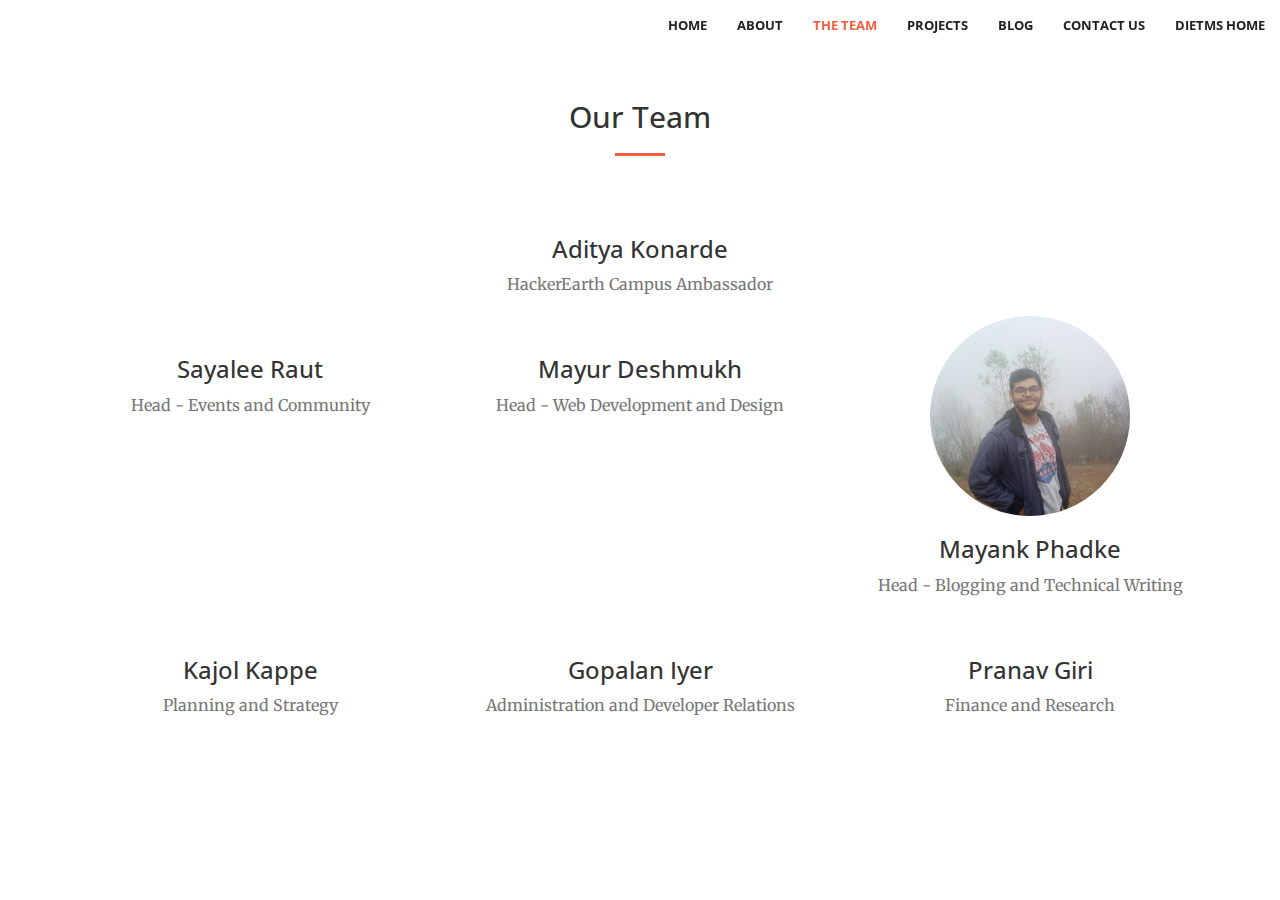
==== team.html @ 294db790 "Added active class to navbar tab" ====
<!DOCTYPE html>
<html lang="en">

<head>
    <link rel="icon" type="image/png" sizes="16x16" href="img/favicon-16x16.png">
    <meta charset="utf-8">
    <meta name="theme-color" content="#691A99">
    <meta http-equiv="X-UA-Compatible" content="IE=edge">
    <meta name="viewport" content="width=device-width, initial-scale=1">
    <meta name="description" content="">
    <meta name="author" content="">

    <title>2B||!2B - The coding club</title>

    <!-- Bootstrap Core CSS -->
    <link href="vendor/bootstrap/css/bootstrap.min.css" rel="stylesheet">

    <!-- Custom Fonts -->
    <link href="vendor/font-awesome/css/font-awesome.min.css" rel="stylesheet" type="text/css">
    <link href='https://fonts.googleapis.com/css?family=Open+Sans:300italic,400italic,600italic,700italic,800italic,400,300,600,700,800' rel='stylesheet' type='text/css'>
    <link href='https://fonts.googleapis.com/css?family=Merriweather:400,300,300italic,400italic,700,700italic,900,900italic' rel='stylesheet' type='text/css'>

    <!-- Plugin CSS -->
    <link href="vendor/magnific-popup/magnific-popup.css" rel="stylesheet">

    <!-- Theme CSS -->
    <link href="css/creative.min.css" rel="stylesheet">
    <style>
        .navbar-default .navbar-header .navbar-brand {
            color: #F05F40;
        }

        .navbar-default .nav> li> a,
        .navbar-default .nav> li> a:focus {
            color: #222;
        }

        .navbar-default .nav> li> a:focus:hover,
        .navbar-default .nav> li> a:hover {
            color: #F05F40;
        }
    </style>

    <!-- HTML5 Shim and Respond.js IE8 support of HTML5 elements and media queries -->
    <!-- WARNING: Respond.js doesn't work if you view the page via file:// -->
    <!--[if lt IE 9]>
        <script src="https://oss.maxcdn.com/libs/html5shiv/3.7.0/html5shiv.js"></script>
        <script src="https://oss.maxcdn.com/libs/respond.js/1.4.2/respond.min.js"></script>
    <![endif]-->

</head>

<body id="page-top">

    <nav id="mainNav" class="navbar navbar-default navbar-fixed-top">
        <div class="container-fluid">
            <!-- Brand and toggle get grouped for better mobile display -->
            <div class="navbar-header">
                <button type="button" class="navbar-toggle collapsed" data-toggle="collapse" data-target="#bs-example-navbar-collapse-1">
                    <span class="sr-only">Toggle navigation</span> Menu <i class="fa fa-bars"></i>
                </button>
                <a class="navbar-brand page-scroll" href="#page-top">~/DIEMS</a>
            </div>

            <!-- Collect the nav links, forms, and other content for toggling -->
            <div class="collapse navbar-collapse" id="bs-example-navbar-collapse-1">
                <ul class="nav navbar-nav navbar-right">
                    <li>
                        <a class="page-scroll" href="index.html">Home</a>
                    </li>
                    <li>
                        <a class="page-scroll" href="index.html#about">About</a>
                    </li>
                    <li class="active">
                        <a class="page-scroll active" href="team.html">The Team</a>
                    </li>
                    <li>
                        <a class="page-scroll" href="index.html#portfolio">Projects</a>
                    </li>
                    <li>
                        <a class="page-scroll" href="index.html">Blog</a>
                    </li>
                    <li>
                        <a class="page-scroll" href="#contact">Contact Us</a>
                    </li>
                    <li>
                        <a class="page-scroll" href="http://dietms.org">DIETMS Home</a>
                    </li>
                </ul>
            </div>
            <!-- /.navbar-collapse -->
        </div>
        <!-- /.container-fluid -->
    </nav>
    <!-- Team Section -->
    <section id="Team">
        <div class="container">
            <div class="row">
                <div class="col-lg-12 text-center">
                    <h2 class="section-heading">Our Team</h2>
                    <hr class="primary">
                </div>
            </div>
        </div>
        <div class="container">
            <div class="row">
                <div class="col-lg-12 text-center">
                    <div class="service-box">
                        <img class="img-circle img-center" height="200px" src="img/aditya.jpg" alt="">
                        <h3>Aditya Konarde</h3>
                        <p class="text-muted">HackerEarth Campus Ambassador</p>
                    </div>
                </div>
                <div class="col-lg-4 col-md-6 text-center">
                    <div class="service-box">
                        <img class="img-circle img-center" height="200px" src="img/sayalee.jpg" alt="">
                        <h3>Sayalee Raut</h3>
                        <p class="text-muted">Head - Events and Community</p>
                    </div>
                </div>
                <div class="col-lg-4 col-md-6 text-center">
                    <div class="service-box">
                        <img class="img-circle img-center" height="200px" src="img/mayur.jpg" alt="">
                        <h3>Mayur Deshmukh</h3>
                        <p class="text-muted">Head - Web Development and Design</p>
                    </div>
                </div>
                <div class="col-lg-4 col-md-6 text-center">
                    <div class="service-box">
                        <img class="img-circle img-center" height="200px" src="img/mayank.jpg" alt="">
                        <h3>Mayank Phadke</h3>
                        <p class="text-muted">Head - Blogging and Technical Writing</p>
                    </div>
                </div>
                <div class="col-lg-4 col-md-6 text-center">
                    <div class="service-box">
                        <img class="img-circle img-center" height="200px" src="img/kajol.jpg" alt="">
                        <h3>Kajol Kappe</h3>
                        <p class="text-muted">Planning and Strategy</p>
                    </div>
                </div>
                <div class="col-lg-4 col-md-6 text-center">
                    <div class="service-box">
                        <img class="img-circle img-center" height="200px" src="img/gopalan.jpg" alt="">
                        <h3>Gopalan Iyer</h3>
                        <p class="text-muted">Administration and Developer Relations</p>
                    </div>
                </div>
                <div class="col-lg-4 col-md-6 text-center">
                    <div class="service-box">
                        <img class="img-circle img-center" height="200px" src="http://placehold.it/200x200" alt="">
                        <h3>Pranav Giri</h3>
                        <p class="text-muted">Finance and Research</p>
                    </div>
                </div>
            </div>
        </div>
    </section>
    <!-- jQuery -->
    <script src="vendor/jquery/jquery.min.js"></script>

    <!-- Bootstrap Core JavaScript -->
    <script src="vendor/bootstrap/js/bootstrap.min.js"></script>

    <!-- Plugin JavaScript -->
    <script src="https://cdnjs.cloudflare.com/ajax/libs/jquery-easing/1.3/jquery.easing.min.js"></script>
    <script src="vendor/scrollreveal/scrollreveal.min.js"></script>
    <script src="vendor/magnific-popup/jquery.magnific-popup.min.js"></script>

    <!-- Theme JavaScript -->
    <script src="js/creative.min.js"></script>

</body>

</html>
---- css/creative.min.css ----
/*!
 * Start Bootstrap - Creative v3.3.7+1 (http://startbootstrap.com/template-overviews/creative)
 * Copyright 2013-2016 Start Bootstrap
 * Licensed under MIT (https://github.com/BlackrockDigital/startbootstrap/blob/gh-pages/LICENSE)
 */.navbar-default,a{-webkit-transition:all .35s;-moz-transition:all .35s}header,header .header-content{position:relative;width:100%;text-align:center}body,html{height:100%;width:100%}body{font-family:Merriweather,'Helvetica Neue',Arial,sans-serif;webkit-tap-highlight-color:#222}.btn,.navbar-default,.navbar-default .navbar-header .navbar-brand,h1,h2,h3,h4,h5,h6{font-family:'Open Sans','Helvetica Neue',Arial,sans-serif}hr{border-color:#F05F40;border-width:3px;max-width:50px}hr.light{border-color:#fff}a{transition:all .35s;color:#F05F40}a:focus,a:hover{color:#eb3812}p{font-size:16px;line-height:1.5;margin-bottom:20px}.bg-primary{background-color:#F05F40}.bg-dark{background-color:#222;color:#fff}.text-faded{color:rgba(255,255,255,.7)}section{padding:100px 0}aside{padding:50px 0}.no-padding{padding:0}.navbar-default{background-color:#fff;border-color:rgba(34,34,34,.05);transition:all .35s}.btn-default,.portfolio-box .portfolio-box-caption{-webkit-transition:all .35s;-moz-transition:all .35s}.navbar-default .navbar-header .navbar-brand{color:#F05F40;font-weight:700;text-transform:uppercase}.navbar-default .navbar-header .navbar-brand:focus,.navbar-default .navbar-header .navbar-brand:hover{color:#eb3812}.navbar-default .navbar-header .navbar-toggle{font-weight:700;font-size:12px;color:#222;text-transform:uppercase}.navbar-default .nav>li>a,.navbar-default .nav>li>a:focus{text-transform:uppercase;font-weight:700;font-size:13px;color:#222}.navbar-default .nav>li>a:focus:hover,.navbar-default .nav>li>a:hover{color:#F05F40}.navbar-default .nav>li.active>a,.navbar-default .nav>li.active>a:focus{color:#F05F40!important;background-color:transparent}.navbar-default .nav>li.active>a:focus:hover,.navbar-default .nav>li.active>a:hover{background-color:transparent}@media (min-width:768px){.navbar-default{background-color:transparent;border-color:rgba(255,255,255,.3)}.navbar-default .navbar-header .navbar-brand{color:rgba(255,255,255,.7)}.navbar-default .navbar-header .navbar-brand:focus,.navbar-default .navbar-header .navbar-brand:hover{color:#fff}.navbar-default .nav>li>a,.navbar-default .nav>li>a:focus{color:rgba(255,255,255,.7)}.navbar-default .nav>li>a:focus:hover,.navbar-default .nav>li>a:hover{color:#fff}.navbar-default.affix{background-color:#fff;border-color:rgba(34,34,34,.05)}.navbar-default.affix .navbar-header .navbar-brand{color:#F05F40;font-size:14px}.navbar-default.affix .navbar-header .navbar-brand:focus,.navbar-default.affix .navbar-header .navbar-brand:hover{color:#eb3812}.navbar-default.affix .nav>li>a,.navbar-default.affix .nav>li>a:focus{color:#222}.navbar-default.affix .nav>li>a:focus:hover,.navbar-default.affix .nav>li>a:hover{color:#F05F40}}header{min-height:auto;-webkit-background-size:cover;-moz-background-size:cover;background-size:cover;-o-background-size:cover;background-position:center;background-image:url(../img/header.jpg);color:#fff}header .header-content{padding:100px 15px}header .header-content .header-content-inner h1{font-weight:700;text-transform:uppercase;margin-top:0;margin-bottom:0;font-size:30px}header .header-content .header-content-inner hr{margin:30px auto}header .header-content .header-content-inner p{font-weight:300;color:rgba(255,255,255,.7);font-size:16px;margin-bottom:50px}@media (min-width:768px){header{min-height:100%}header .header-content{position:absolute;top:50%;-webkit-transform:translateY(-50%);-ms-transform:translateY(-50%);transform:translateY(-50%);padding:0 50px}header .header-content .header-content-inner{max-width:1000px;margin-left:auto;margin-right:auto}header .header-content .header-content-inner h1{font-size:50px}header .header-content .header-content-inner p{font-size:18px;max-width:80%;margin-left:auto;margin-right:auto}}.section-heading{margin-top:0}.service-box{max-width:400px;margin:50px auto 0}@media (min-width:992px){.service-box{margin:20px auto 0}}.service-box p{margin-bottom:0}.portfolio-box{position:relative;display:block;max-width:650px;margin:0 auto}.portfolio-box .portfolio-box-caption{color:#fff;opacity:0;display:block;background:rgba(240,95,64,.9);position:absolute;bottom:0;text-align:center;width:100%;height:100%;transition:all .35s}.btn-default.active,.btn-default:active,.btn-primary.active,.btn-primary:active,.open>.dropdown-toggle.btn-default,.open>.dropdown-toggle.btn-primary{background-image:none}.portfolio-box .portfolio-box-caption .portfolio-box-caption-content{width:100%;text-align:center;position:absolute;top:50%;transform:translateY(-50%)}.portfolio-box .portfolio-box-caption .portfolio-box-caption-content .project-category,.portfolio-box .portfolio-box-caption .portfolio-box-caption-content .project-name{font-family:'Open Sans','Helvetica Neue',Arial,sans-serif;padding:0 15px}.portfolio-box .portfolio-box-caption .portfolio-box-caption-content .project-category{text-transform:uppercase;font-weight:600;font-size:14px}.portfolio-box .portfolio-box-caption .portfolio-box-caption-content .project-name{font-size:18px}.portfolio-box:hover .portfolio-box-caption{opacity:1}.portfolio-box:focus{outline:0}@media (min-width:768px){.portfolio-box .portfolio-box-caption .portfolio-box-caption-content .project-category{font-size:16px}.portfolio-box .portfolio-box-caption .portfolio-box-caption-content .project-name{font-size:22px}}.call-to-action h2{margin:0 auto 20px}.text-primary{color:#F05F40}.no-gutter>[class*=col-]{padding-right:0;padding-left:0}.btn-default{color:#222;background-color:#fff;border-color:#fff;transition:all .35s}.btn-default.active,.btn-default.focus,.btn-default:active,.btn-default:focus,.btn-default:hover,.open>.dropdown-toggle.btn-default{color:#222;background-color:#f2f2f2;border-color:#ededed}.btn-default.disabled,.btn-default.disabled.active,.btn-default.disabled.focus,.btn-default.disabled:active,.btn-default.disabled:focus,.btn-default.disabled:hover,.btn-default[disabled],.btn-default[disabled].active,.btn-default[disabled].focus,.btn-default[disabled]:active,.btn-default[disabled]:focus,.btn-default[disabled]:hover,fieldset[disabled] .btn-default,fieldset[disabled] .btn-default.active,fieldset[disabled] .btn-default.focus,fieldset[disabled] .btn-default:active,fieldset[disabled] .btn-default:focus,fieldset[disabled] .btn-default:hover{background-color:#fff;border-color:#fff}.btn-default .badge{color:#fff;background-color:#222}.btn-primary{color:#fff;background-color:#F05F40;border-color:#F05F40;-webkit-transition:all .35s;-moz-transition:all .35s;transition:all .35s}.btn-primary.active,.btn-primary.focus,.btn-primary:active,.btn-primary:focus,.btn-primary:hover,.open>.dropdown-toggle.btn-primary{color:#fff;background-color:#ee4b28;border-color:#ed431f}.btn-primary.disabled,.btn-primary.disabled.active,.btn-primary.disabled.focus,.btn-primary.disabled:active,.btn-primary.disabled:focus,.btn-primary.disabled:hover,.btn-primary[disabled],.btn-primary[disabled].active,.btn-primary[disabled].focus,.btn-primary[disabled]:active,.btn-primary[disabled]:focus,.btn-primary[disabled]:hover,fieldset[disabled] .btn-primary,fieldset[disabled] .btn-primary.active,fieldset[disabled] .btn-primary.focus,fieldset[disabled] .btn-primary:active,fieldset[disabled] .btn-primary:focus,fieldset[disabled] .btn-primary:hover{background-color:#F05F40;border-color:#F05F40}.btn-primary .badge{color:#F05F40;background-color:#fff}.btn{border:none;border-radius:300px;font-weight:700;text-transform:uppercase}.btn-xl{padding:15px 30px}::-moz-selection{color:#fff;text-shadow:none;background:#222}::selection{color:#fff;text-shadow:none;background:#222}img::selection{color:#fff;background:0 0}img::-moz-selection{color:#fff;background:0 0}
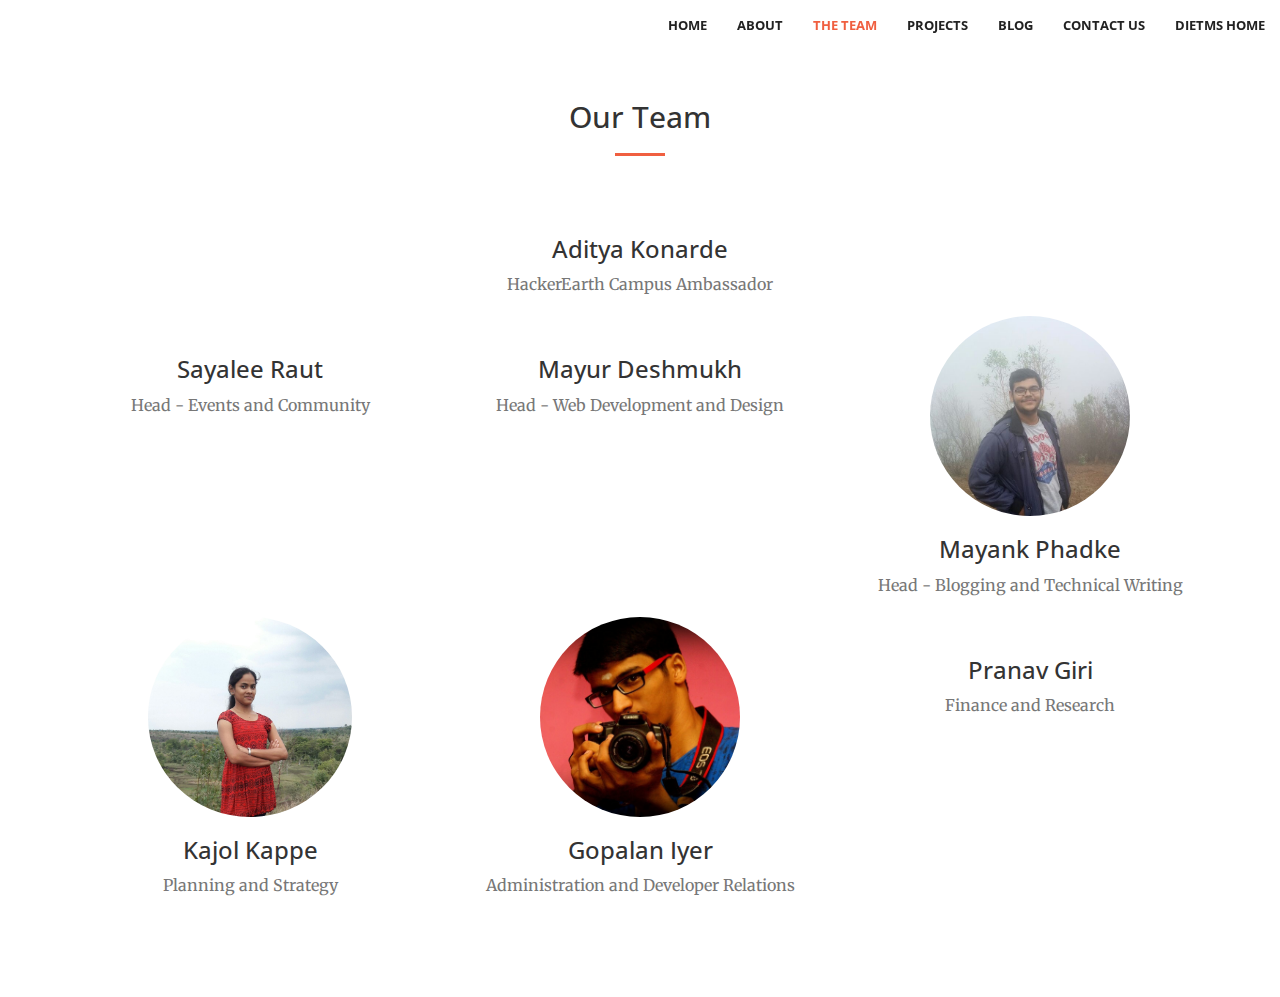
==== commit 9136461a: "added google contact form link" ====
--- a/team.html
+++ b/team.html
@@ -81,7 +81,7 @@
                         <a class="page-scroll" href="index.html">Blog</a>
                     </li>
                     <li>
-                        <a class="page-scroll" href="#contact">Contact Us</a>
+                        <a class="page-scroll" href="https://goo.gl/forms/tSnrIqKsXOucnf9s2" target="_blank">Contact Us</a>
                     </li>
                     <li>
                         <a class="page-scroll" href="http://dietms.org">DIETMS Home</a>
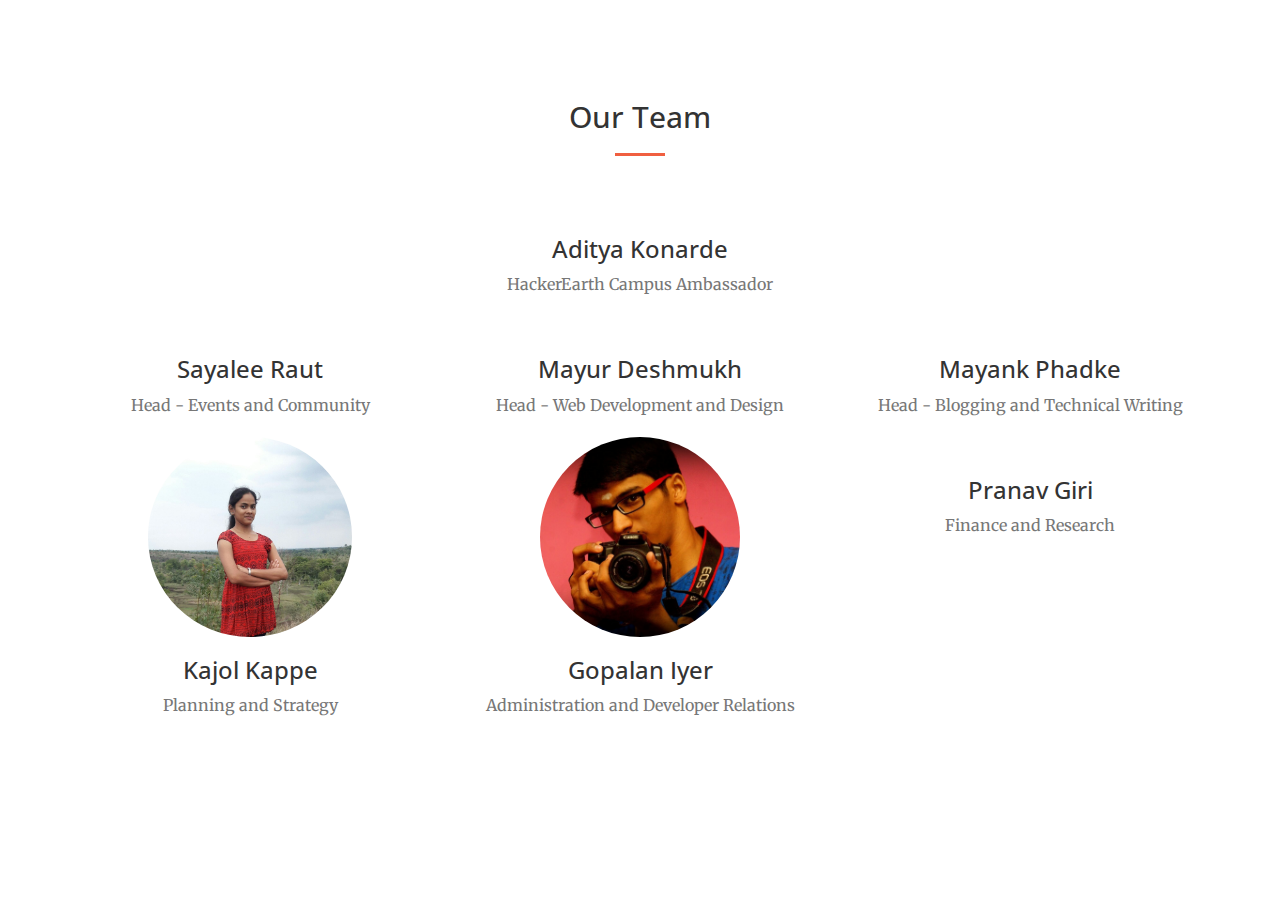
==== commit ab0916dd: "Update team.html" ====
--- a/team.html
+++ b/team.html
@@ -4,7 +4,6 @@
 <head>
     <link rel="icon" type="image/png" sizes="16x16" href="img/favicon-16x16.png">
     <meta charset="utf-8">
-    <meta name="theme-color" content="#691A99">
     <meta http-equiv="X-UA-Compatible" content="IE=edge">
     <meta name="viewport" content="width=device-width, initial-scale=1">
     <meta name="description" content="">
@@ -25,21 +24,6 @@
 
     <!-- Theme CSS -->
     <link href="css/creative.min.css" rel="stylesheet">
-    <style>
-        .navbar-default .navbar-header .navbar-brand {
-            color: #F05F40;
-        }
-
-        .navbar-default .nav> li> a,
-        .navbar-default .nav> li> a:focus {
-            color: #222;
-        }
-
-        .navbar-default .nav> li> a:focus:hover,
-        .navbar-default .nav> li> a:hover {
-            color: #F05F40;
-        }
-    </style>
 
     <!-- HTML5 Shim and Respond.js IE8 support of HTML5 elements and media queries -->
     <!-- WARNING: Respond.js doesn't work if you view the page via file:// -->
@@ -59,7 +43,7 @@
                 <button type="button" class="navbar-toggle collapsed" data-toggle="collapse" data-target="#bs-example-navbar-collapse-1">
                     <span class="sr-only">Toggle navigation</span> Menu <i class="fa fa-bars"></i>
                 </button>
-                <a class="navbar-brand page-scroll" href="#page-top">~/DIEMS</a>
+                <a class="navbar-brand page-scroll" href="#page-top">~/Deogiri Institute of Engineering and Management Studies</a>
             </div>
 
             <!-- Collect the nav links, forms, and other content for toggling -->
@@ -71,20 +55,20 @@
                     <li>
                         <a class="page-scroll" href="index.html#about">About</a>
                     </li>
-                    <li class="active">
-                        <a class="page-scroll active" href="team.html">The Team</a>
+                    <li>
+                        <a class="page-scroll" href="team.html">The Team</a>
                     </li>
                     <li>
                         <a class="page-scroll" href="index.html#portfolio">Projects</a>
                     </li>
                     <li>
-                        <a class="page-scroll" href="index.html">Blog</a>
+                        <a class="page-scroll" href="blog">Blog</a>
                     </li>
                     <li>
-                        <a class="page-scroll" href="https://goo.gl/forms/tSnrIqKsXOucnf9s2" target="_blank">Contact Us</a>
+                        <a class="page-scroll" href="#contact">Contact Us</a>
                     </li>
                     <li>
-                        <a class="page-scroll" href="http://dietms.org">DIETMS Home</a>
+                        <a class="page-scroll" href="http://dietms.org  ">DIETMS Home</a>
                     </li>
                 </ul>
             </div>
@@ -92,6 +76,7 @@
         </div>
         <!-- /.container-fluid -->
     </nav>
+
     <!-- Team Section -->
     <section id="Team">
         <div class="container">
@@ -127,7 +112,7 @@
                 </div>
                 <div class="col-lg-4 col-md-6 text-center">
                     <div class="service-box">
-                        <img class="img-circle img-center" height="200px" src="img/mayank.jpg" alt="">
+                        <img class="img-circle img-center" height="200px" src="http://placehold.it/200x200" alt="">
                         <h3>Mayank Phadke</h3>
                         <p class="text-muted">Head - Blogging and Technical Writing</p>
                     </div>
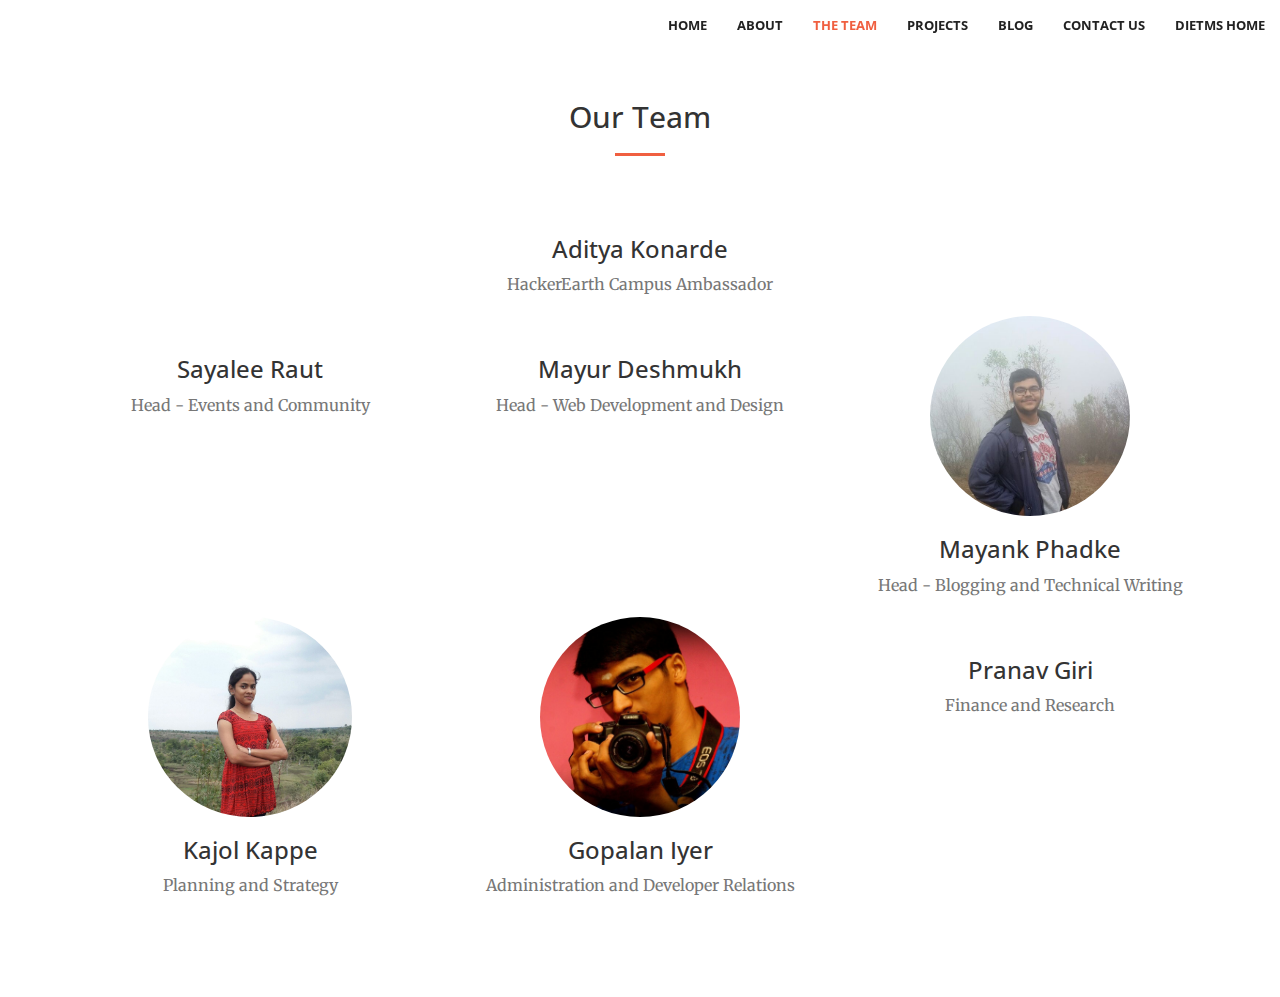
==== commit 66f2d155: "Merge pull request #9 from mayank-phadke/master" ====
--- a/team.html
+++ b/team.html
@@ -4,6 +4,7 @@
 <head>
     <link rel="icon" type="image/png" sizes="16x16" href="img/favicon-16x16.png">
     <meta charset="utf-8">
+    <meta name="theme-color" content="#691A99">
     <meta http-equiv="X-UA-Compatible" content="IE=edge">
     <meta name="viewport" content="width=device-width, initial-scale=1">
     <meta name="description" content="">
@@ -24,6 +25,21 @@
 
     <!-- Theme CSS -->
     <link href="css/creative.min.css" rel="stylesheet">
+    <style>
+        .navbar-default .navbar-header .navbar-brand {
+            color: #F05F40;
+        }
+
+        .navbar-default .nav> li> a,
+        .navbar-default .nav> li> a:focus {
+            color: #222;
+        }
+
+        .navbar-default .nav> li> a:focus:hover,
+        .navbar-default .nav> li> a:hover {
+            color: #F05F40;
+        }
+    </style>
 
     <!-- HTML5 Shim and Respond.js IE8 support of HTML5 elements and media queries -->
     <!-- WARNING: Respond.js doesn't work if you view the page via file:// -->
@@ -43,7 +59,7 @@
                 <button type="button" class="navbar-toggle collapsed" data-toggle="collapse" data-target="#bs-example-navbar-collapse-1">
                     <span class="sr-only">Toggle navigation</span> Menu <i class="fa fa-bars"></i>
                 </button>
-                <a class="navbar-brand page-scroll" href="#page-top">~/Deogiri Institute of Engineering and Management Studies</a>
+                <a class="navbar-brand page-scroll" href="#page-top">~/DIEMS</a>
             </div>
 
             <!-- Collect the nav links, forms, and other content for toggling -->
@@ -55,8 +71,8 @@
                     <li>
                         <a class="page-scroll" href="index.html#about">About</a>
                     </li>
-                    <li>
-                        <a class="page-scroll" href="team.html">The Team</a>
+                    <li class="active">
+                        <a class="page-scroll active" href="team.html">The Team</a>
                     </li>
                     <li>
                         <a class="page-scroll" href="index.html#portfolio">Projects</a>
@@ -65,10 +81,10 @@
                         <a class="page-scroll" href="blog">Blog</a>
                     </li>
                     <li>
-                        <a class="page-scroll" href="#contact">Contact Us</a>
+                        <a class="page-scroll" href="https://goo.gl/forms/tSnrIqKsXOucnf9s2" target="_blank">Contact Us</a>
                     </li>
                     <li>
-                        <a class="page-scroll" href="http://dietms.org  ">DIETMS Home</a>
+                        <a class="page-scroll" href="http://dietms.org">DIETMS Home</a>
                     </li>
                 </ul>
             </div>
@@ -76,7 +92,6 @@
         </div>
         <!-- /.container-fluid -->
     </nav>
-
     <!-- Team Section -->
     <section id="Team">
         <div class="container">
@@ -112,7 +127,7 @@
                 </div>
                 <div class="col-lg-4 col-md-6 text-center">
                     <div class="service-box">
-                        <img class="img-circle img-center" height="200px" src="http://placehold.it/200x200" alt="">
+                        <img class="img-circle img-center" height="200px" src="img/mayank.jpg" alt="">
                         <h3>Mayank Phadke</h3>
                         <p class="text-muted">Head - Blogging and Technical Writing</p>
                     </div>
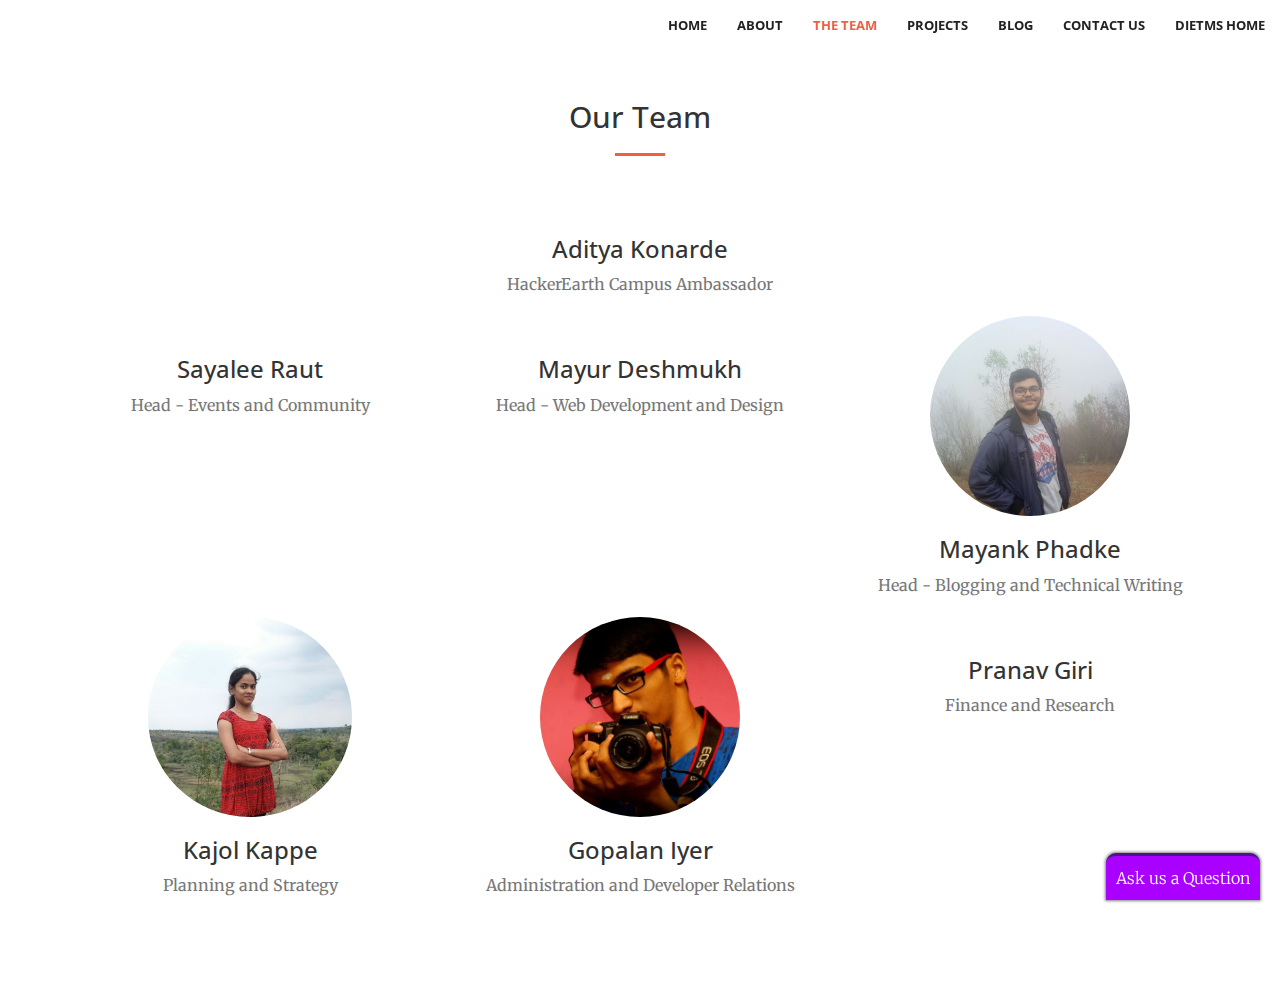
==== commit 6a472b0e: "Added the "Ask a question" to team.html and other misc changes" ====
--- a/team.html
+++ b/team.html
@@ -26,6 +26,7 @@
     <!-- Theme CSS -->
     <link href="css/creative.min.css" rel="stylesheet">
     <style>
+        /*.navbar*/
         .navbar-default .navbar-header .navbar-brand {
             color: #F05F40;
         }
@@ -38,7 +39,29 @@
         .navbar-default .nav> li> a:focus:hover,
         .navbar-default .nav> li> a:hover {
             color: #F05F40;
-        }
+        } /*.navbar END*/
+
+        /*Contact Button*/
+        #question {
+          position:fixed;
+          bottom:0px;
+          right:20px;
+          padding:10px;
+          margin:0;
+          border-radius: 10px 10px 0px 0px;
+          border-top: 3px solid #4A148C;
+          background-color: #AA00FF;
+          box-shadow: 0px 0px 3px 1px rgba(0,0,0,0.5);
+          z-index: 1000;
+        }
+        #question a {
+          text-decoration: none;
+        }
+        #question p {
+          margin:0;
+          font-weight: lighter;
+          color: #fff;
+        } /*Contact Button END*/
     </style>
 
     <!-- HTML5 Shim and Respond.js IE8 support of HTML5 elements and media queries -->
@@ -56,10 +79,10 @@
         <div class="container-fluid">
             <!-- Brand and toggle get grouped for better mobile display -->
             <div class="navbar-header">
+                <a class="navbar-brand page-scroll" href="#page-top">~/DIEMS</a>
                 <button type="button" class="navbar-toggle collapsed" data-toggle="collapse" data-target="#bs-example-navbar-collapse-1">
                     <span class="sr-only">Toggle navigation</span> Menu <i class="fa fa-bars"></i>
                 </button>
-                <a class="navbar-brand page-scroll" href="#page-top">~/DIEMS</a>
             </div>
 
             <!-- Collect the nav links, forms, and other content for toggling -->
@@ -81,7 +104,7 @@
                         <a class="page-scroll" href="blog">Blog</a>
                     </li>
                     <li>
-                        <a class="page-scroll" href="https://goo.gl/forms/tSnrIqKsXOucnf9s2" target="_blank">Contact Us</a>
+                        <a class="page-scroll" href="index.html#contact">Contact Us</a>
                     </li>
                     <li>
                         <a class="page-scroll" href="http://dietms.org">DIETMS Home</a>
@@ -156,6 +179,11 @@
             </div>
         </div>
     </section>
+
+    <aside id="question" class="hidden-xs">
+      <a href="https://goo.gl/forms/tSnrIqKsXOucnf9s2" target="_blank"><p>Ask us a Question</p></a>
+    </aside>
+
     <!-- jQuery -->
     <script src="vendor/jquery/jquery.min.js"></script>
 
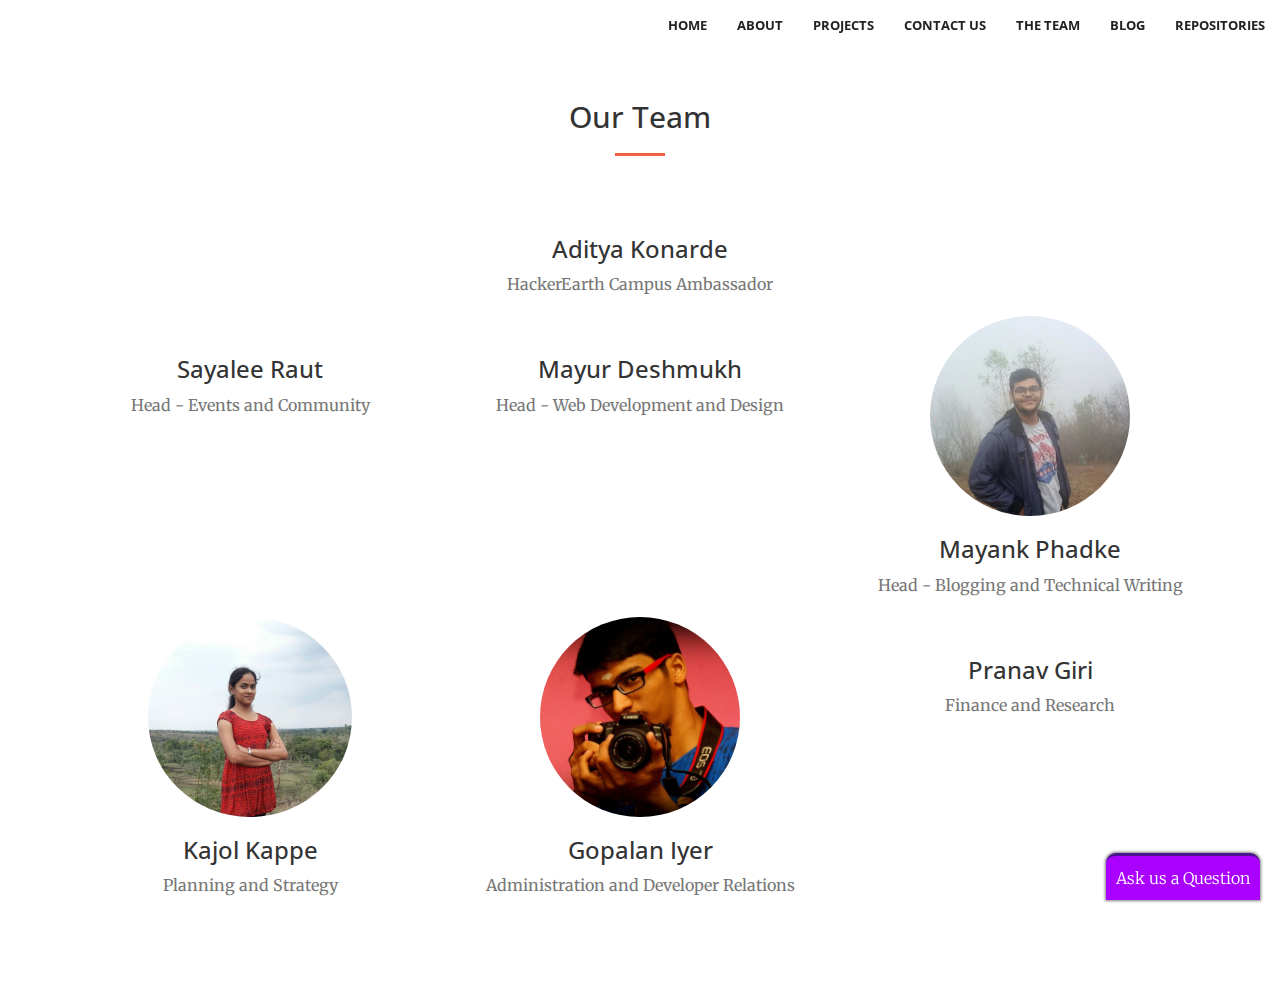
==== commit bea077bf: "Modified the nav menu order" ====
--- a/team.html
+++ b/team.html
@@ -88,27 +88,27 @@
             <!-- Collect the nav links, forms, and other content for toggling -->
             <div class="collapse navbar-collapse" id="bs-example-navbar-collapse-1">
                 <ul class="nav navbar-nav navbar-right">
-                    <li>
-                        <a class="page-scroll" href="index.html">Home</a>
-                    </li>
-                    <li>
-                        <a class="page-scroll" href="index.html#about">About</a>
-                    </li>
-                    <li class="active">
-                        <a class="page-scroll active" href="team.html">The Team</a>
-                    </li>
-                    <li>
-                        <a class="page-scroll" href="index.html#portfolio">Projects</a>
-                    </li>
-                    <li>
-                        <a class="page-scroll" href="blog">Blog</a>
-                    </li>
-                    <li>
-                        <a class="page-scroll" href="index.html#contact">Contact Us</a>
-                    </li>
-                    <li>
-                        <a class="page-scroll" href="http://dietms.org">DIETMS Home</a>
-                    </li>
+                  <li>
+                    <a class="page-scroll" href="#home">Home</a>
+                  </li>
+                  <li>
+                    <a class="page-scroll" href="#about">About</a>
+                  </li>
+                  <li>
+                    <a class="page-scroll" href="#portfolio">Projects</a>
+                  </li>
+                  <li>
+                    <a class="page-scroll" href="#contact">Contact Us</a>
+                  </li>
+                  <li>
+                      <a class="page-scroll" href="team.html">The Team</a>
+                  </li>
+                  <li>
+                      <a class="page-scroll" href="blog/">Blog</a>
+                  </li>
+                  <li>
+                      <a class="page-scroll" href="https://github.com/dietms/">Repositories</a>
+                  </li>
                 </ul>
             </div>
             <!-- /.navbar-collapse -->
